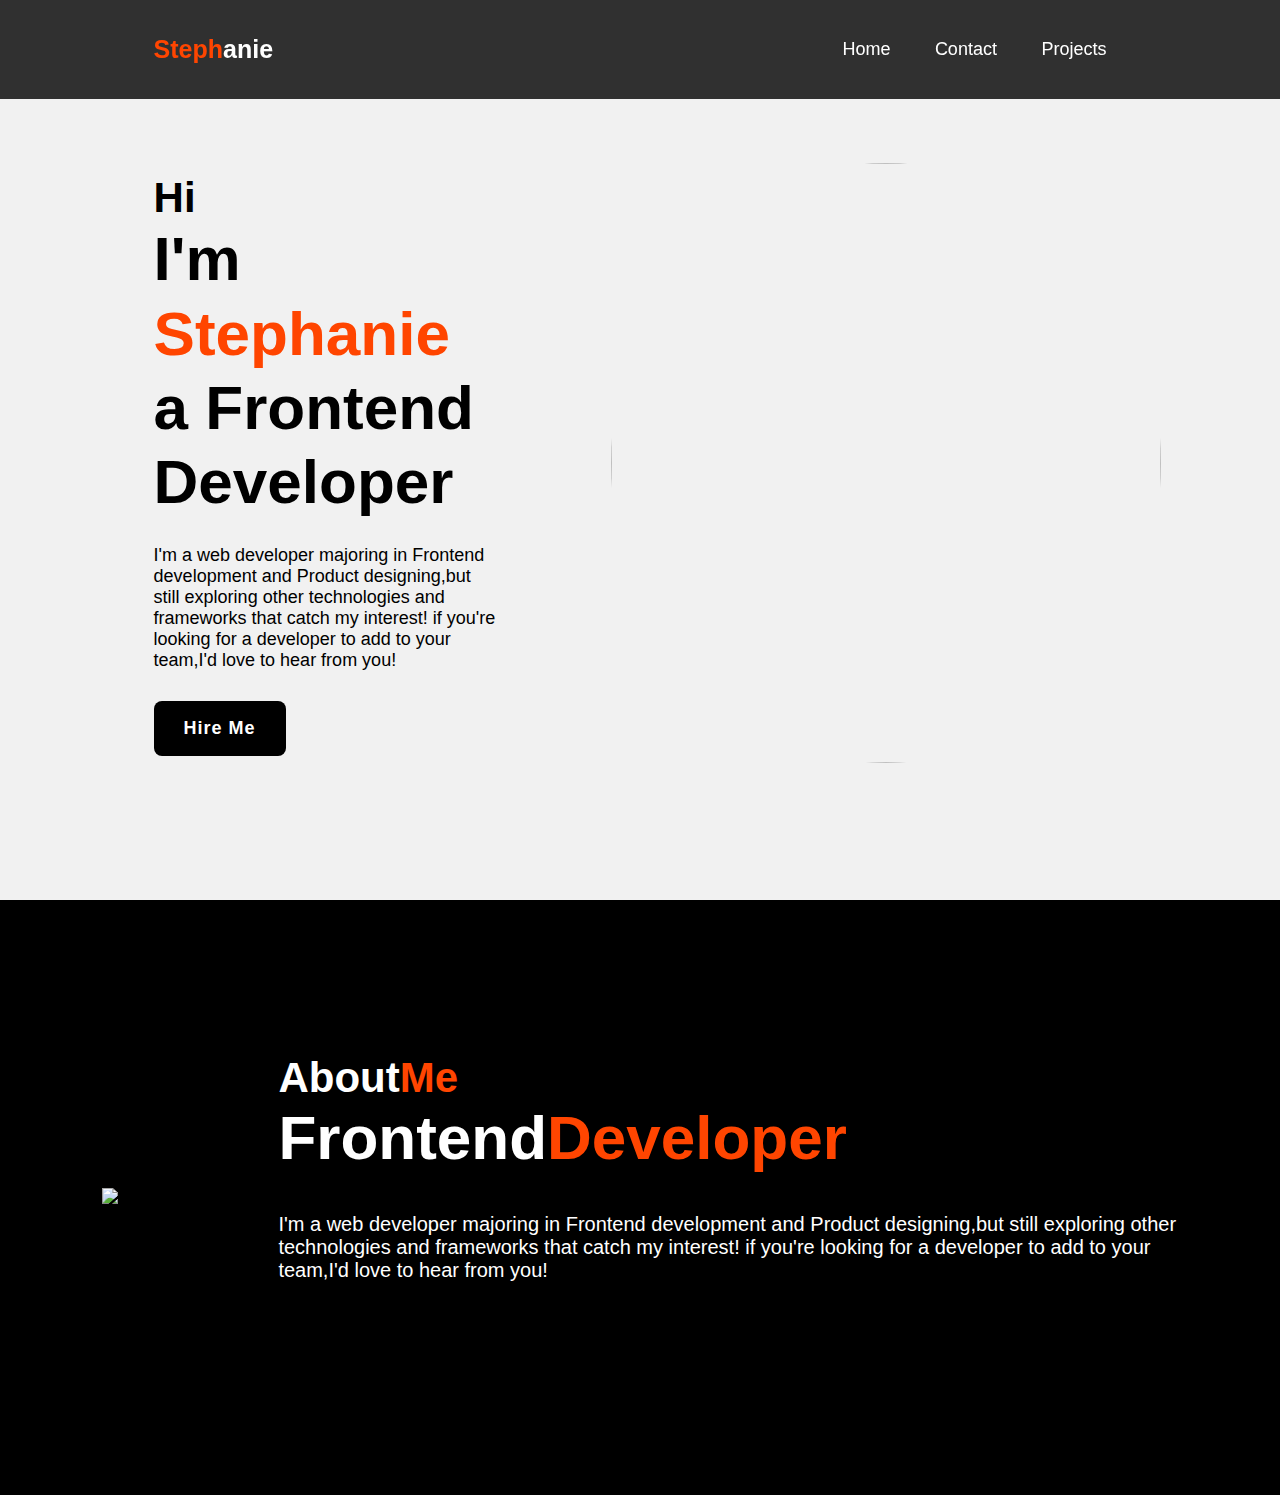
==== index.html @ 30260b5c "work" ====
<!DOCTYPE html>
    <html lang="en">
    <head>
        <meta charset="UTF-8">
        <meta name="viewport" content="width=device-width, initial-scale=1.0">
        <title>My Portfolio</title>
        <link rel="stylesheet" href="style.css">
        <link href="">
    </head>
    <body>
        <!-- <div>
            <h1>Me.</h1>
        </div> -->
        <header class="header">
            <a href="#" class="logo"><span>Steph</span>anie</a>
            <nav class="navbar">
                <!-- <a href="#" class="active">Portfolio</a> -->
                <a href="index.html">Home</a>
                <a href="contact.html">Contact</a>
                <a href="project.html">Projects</a>

            </nav>
        </header>
        <section class="home">
            <div class="home-content">
                <h3>Hi</h3>
                <h1>I'm <span>Stephanie<br></span>a Frontend Developer</h1>
                <p>I'm a web developer majoring in Frontend development and Product designing,but still exploring other technologies and frameworks that catch my interest! if you're looking for a developer to add to your team,I'd love to hear from you! </p>
                <div class="btn-box">
                    <button class="btn-1">Hire Me</button>
                </div>
            </div>
            <div class="img-box">
                <img src="background.jpg.jpg">
            </div>
        </section>
        <section class="about">
            <div class="about-img">
                <img src="background.jpg.jpg">
            </div>
            <div class="about-content">
                <h2 class="heading">About<span>Me</span></h2>
                <h3>Frontend<span>Developer</span></h3>
                <p>I'm a web developer majoring in Frontend development and Product designing,but still exploring other technologies and frameworks that catch my interest! if you're looking for a developer to add to your team,I'd love to hear from you! </p>
            </div>
        </section>
        
    </body>
    </html>
---- style.css ----
*{
    margin: 0;
    padding: 0;
    box-sizing: border-box;
    font-family: "Poppins",sans-serif;
    text-decoration: none;
    list-style: none;
}
.header{
    position: fixed;
    top: 0;
    left: 0;
    width: 100%;
    padding: 35px 12%;
    background: rgba(0, 0, 0, 0.8);
    backdrop-filter: blur(10px);
    display: flex;
    justify-content: space-between;
    align-items: center;
    z-index: 100;
}
.logo{
    font-size: 25px;
    color: white;
    font-weight: 600;
    transition: 0.3s ease;
}
.logo:hover{
    color: orangered;
    text-shadow: 0 0 25px orangered;
                 /* 0 0 50px orangered; */
    transform: scale(1.1);
}
span{
    color: orangered;
}
.navbar a{
    font-size: 18px;
    color: white;
    font-weight: 500;
    margin: 0 20px;
    border-bottom: 3px solid transparent;
    transition: 0.3 ease;
}
.navbar a:hover,.navbar a.active{
    color: orangered;
    border-bottom: 3px solid orangered;
}
.contact{
    padding: 10px 28px;
    background-color: white;
    color:black;
    border: 2px solid transparent;
    border-radius: 8px;
    font-size: 16px;
    letter-spacing: 1px;
    font-weight: 600;
    transition: 0.3s ease;
}
.contact:hover{
    background-color: orangered;
    box-shadow: 0 0 25px orangered;
    color:white
}
.home{
    width: 100%;
    min-height: 100vh;
    background: rgb(241, 241, 241);
    display: flex;
    align-items: center;
    gap: 7em;
    padding: 30px 12% 0;
}
.home-content{
    max-width: 800px;
}
.home-content h3{
    font-size: 42px;
}
.home-content h1{
    font-size: 62px;
    line-height: 1.2;
}
.home-content p{
    font-size: 18px;
    margin: 25px 0 30px;
}
.btn-box{
    width:345px;
    display: flex;
    gap: 2em;
}
.btn-1{
    padding:15px 28px;
    background-color: black;
    color: white;
    border: 2px solid transparent;
    border-radius:8px ;
    font-size: 18px;
    letter-spacing: 1px;
    font-weight: 600;
    transition: 0.3s ease;
    cursor:pointer;

}
.btn-1:hover{
    background-color: white;
    color: black;
    border: 2px solid black;
}
.img-box img{
    border-radius: 50%;
    width: 550px;
    height: 600px;
}
::-webkit-scrollbar{
    width: 15px;

}
::-webkit-scrollbar-thumb{
    background-color: orangered;
}
::-webkit-scrollbar-track{
    background-color: rgba(0, 0, 0, 0.6);
    width: 50px;
}
.about{
    display: flex;
    justify-content: center;
    align-items: center;
    padding: 12% 8%;
    gap: 10em;
    background: black;

}
.about-img.img{
    position: relative;
    width:550px;
    box-shadow: 0 0 25px orangered;
                0 0 50px orangered;
    border-radius:50%;
}
.about-content h2{
    text-align: left;
    color: white;
    font-size: 42px;
}
.about-content h3{
    font-size: 62px;
    color: white;
}
.about-content p{
    color: white;
    font-size: 20px;
    margin: 2em 0 3em;
}
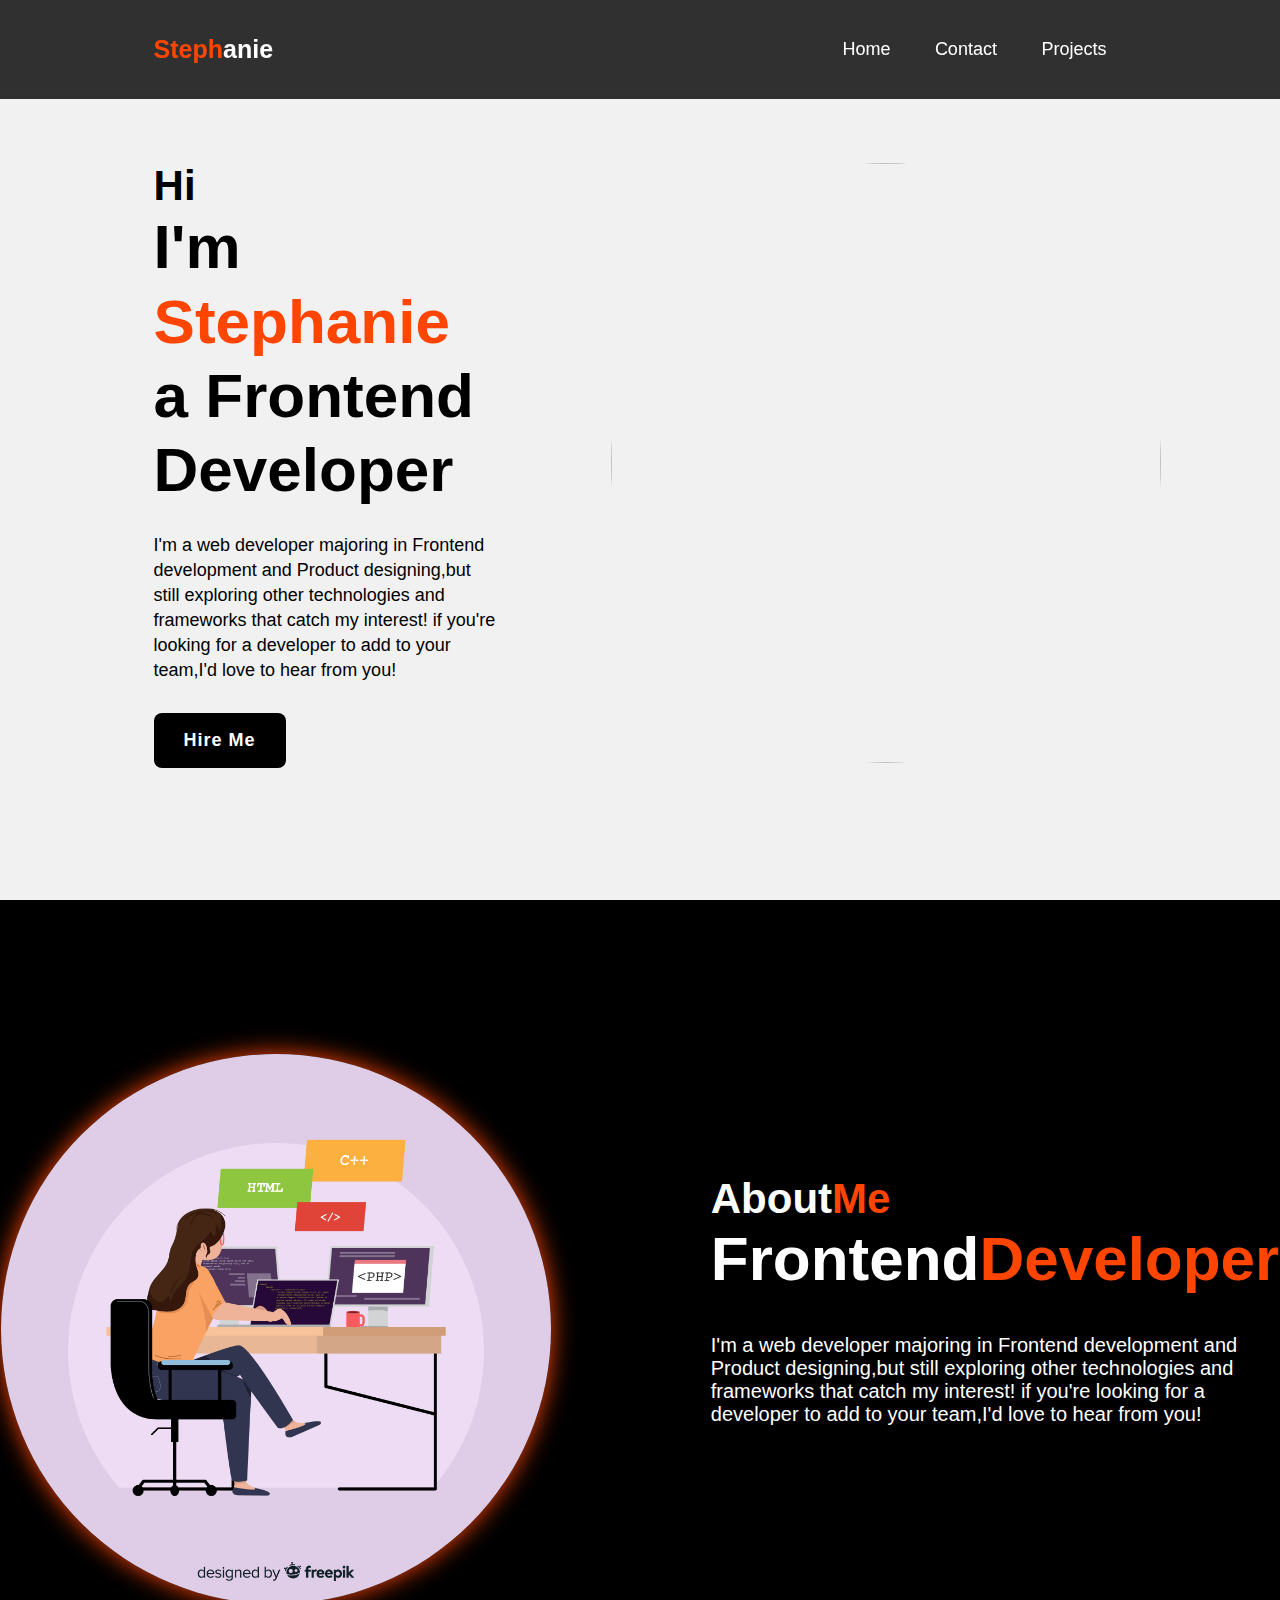
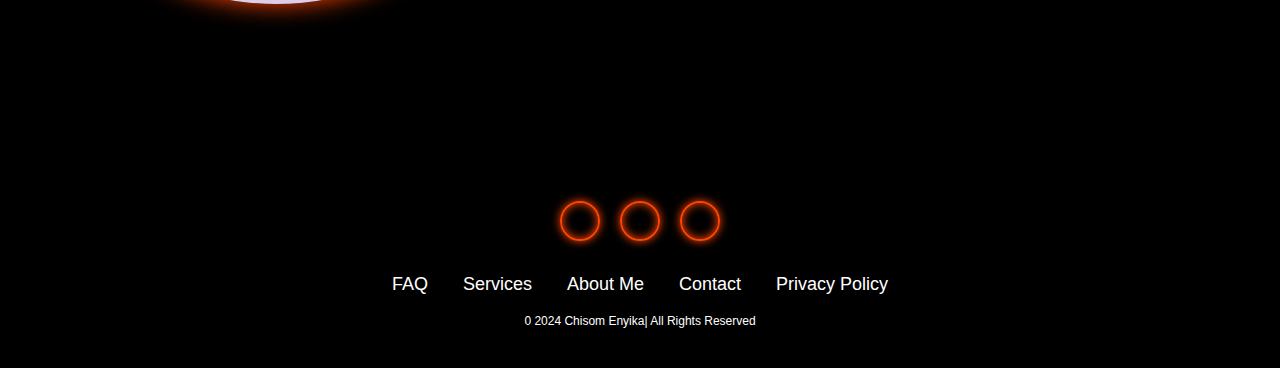
==== commit 381d6edd: "changes in my work" ====
--- a/index.html
+++ b/index.html
@@ -36,7 +36,7 @@
         </section>
         <section class="about">
             <div class="about-img">
-                <img src="background.jpg.jpg">
+                <img src="background.jpg">
             </div>
             <div class="about-content">
                 <h2 class="heading">About<span>Me</span></h2>
@@ -44,6 +44,30 @@
                 <p>I'm a web developer majoring in Frontend development and Product designing,but still exploring other technologies and frameworks that catch my interest! if you're looking for a developer to add to your team,I'd love to hear from you! </p>
             </div>
         </section>
-        
+        <footer class="footer">
+        <div class="socials">
+            <a href="#"><i class='bx bxl-facebook-circle'></i></a>
+            <a href="#"><i class='bx bxl-twitter' ></i></a>
+            <a href="#"><i class='bx bxl-instagram' ></i></a>
+        </div>
+        <ul class="list">
+            <li>
+                <a href="#">FAQ</a>
+            </li>
+            <li>
+                <a href="#">Services</a>
+            </li>
+            <li>
+                <a href="#">About Me</a>
+            </li>
+            <li>
+                <a href="#">Contact</a>
+            </li>
+            <li>
+                <a href="#">Privacy Policy</a>
+            </li>
+        </ul>
+        <p class="copyright"> 0 2024 Chisom Enyika| All Rights Reserved</p>
+        </footer>
     </body>
     </html>--- a/style.css
+++ b/style.css
@@ -84,6 +84,9 @@
 .home-content p{
     font-size: 18px;
     margin: 25px 0 30px;
+    /* letter-spacing: 10px; */
+    line-height: 25px;
+    /* padding-top: 80px; */
 }
 .btn-box{
     width:345px;
@@ -133,12 +136,11 @@
     background: black;
 
 }
-.about-img.img{
+.about-img img{
     position: relative;
     width:550px;
     box-shadow: 0 0 25px orangered;
-                0 0 50px orangered;
-    border-radius:50%;
+    border-radius: 50%;
 }
 .about-content h2{
     text-align: left;
@@ -154,3 +156,89 @@
     font-size: 20px;
     margin: 2em 0 3em;
 }
+.contact-form h2{
+    text-align: center;
+    margin-top: 3em;
+    margin-bottom: 1em;
+    font-size: 36px;
+}
+    .contact-form form{
+        max-width: 50em;
+        margin: 1rem auto;
+        text-align: center;
+        margin-bottom: 3em;
+    }
+    .contact-form form .input-box{
+        display: flex;
+        justify-content: center;
+        flex-wrap: wrap;
+    }
+    .contact-form form .input-box input,
+    .contact-form form textarea{
+        width: 100%;
+        padding: 1.5em;
+        font-size: 18px;
+        color: black;
+        background: rgb(241, 241, 241);
+        border-radius: .8rem;
+        margin: 1rem 0;
+        resize: none;
+    }
+    .footer{
+        position: relative;
+        bottom: 0;
+        width: 100%;
+        padding: 40px 0;
+        background-color: black;
+    }
+    .footer .socials{
+        text-align: center;
+        padding-bottom: 25px;
+        color: white;
+    }
+    .footer .socials a{
+        font-size: 24px;
+        color: white;
+        border: 2px solid orangered;
+        width: 40px;
+        height: 40px;
+        line-height: 38px;
+        display: inline-block;
+        text-align: center;
+        border-radius: 50%;
+        margin: 0 8px;
+        box-shadow: inset 0 0 10px orangered, 0 0 10px orangered;
+        transition: 0.3s ease;
+    }
+    .footer.socials a:hover{
+        transform: scale(1.2) translateY(-10px);
+        color: orangered;
+        border: 2px solid orangered;
+    }
+    .footer ul{
+        margin-top: 0px;
+        padding: 0;
+        font-size: 18px;
+        line-height: 1.6;
+        margin-bottom: 0;
+        text-align: center;
+    }
+    .footer ul li a{
+        color: white;
+        border-bottom:3px solid transparent ;
+        transition: 0.3s ease;
+    }
+    .footer ul li a :hover{
+        border-bottom: 3px solid orangered;
+    }
+    .footer ul li{
+        display: inline-block;
+        padding: 0 15px;
+    }
+    .footer .copyright{
+        margin-top:15px;
+        text-align: center;
+        font-size: 12px;
+        color: white;
+    }
+
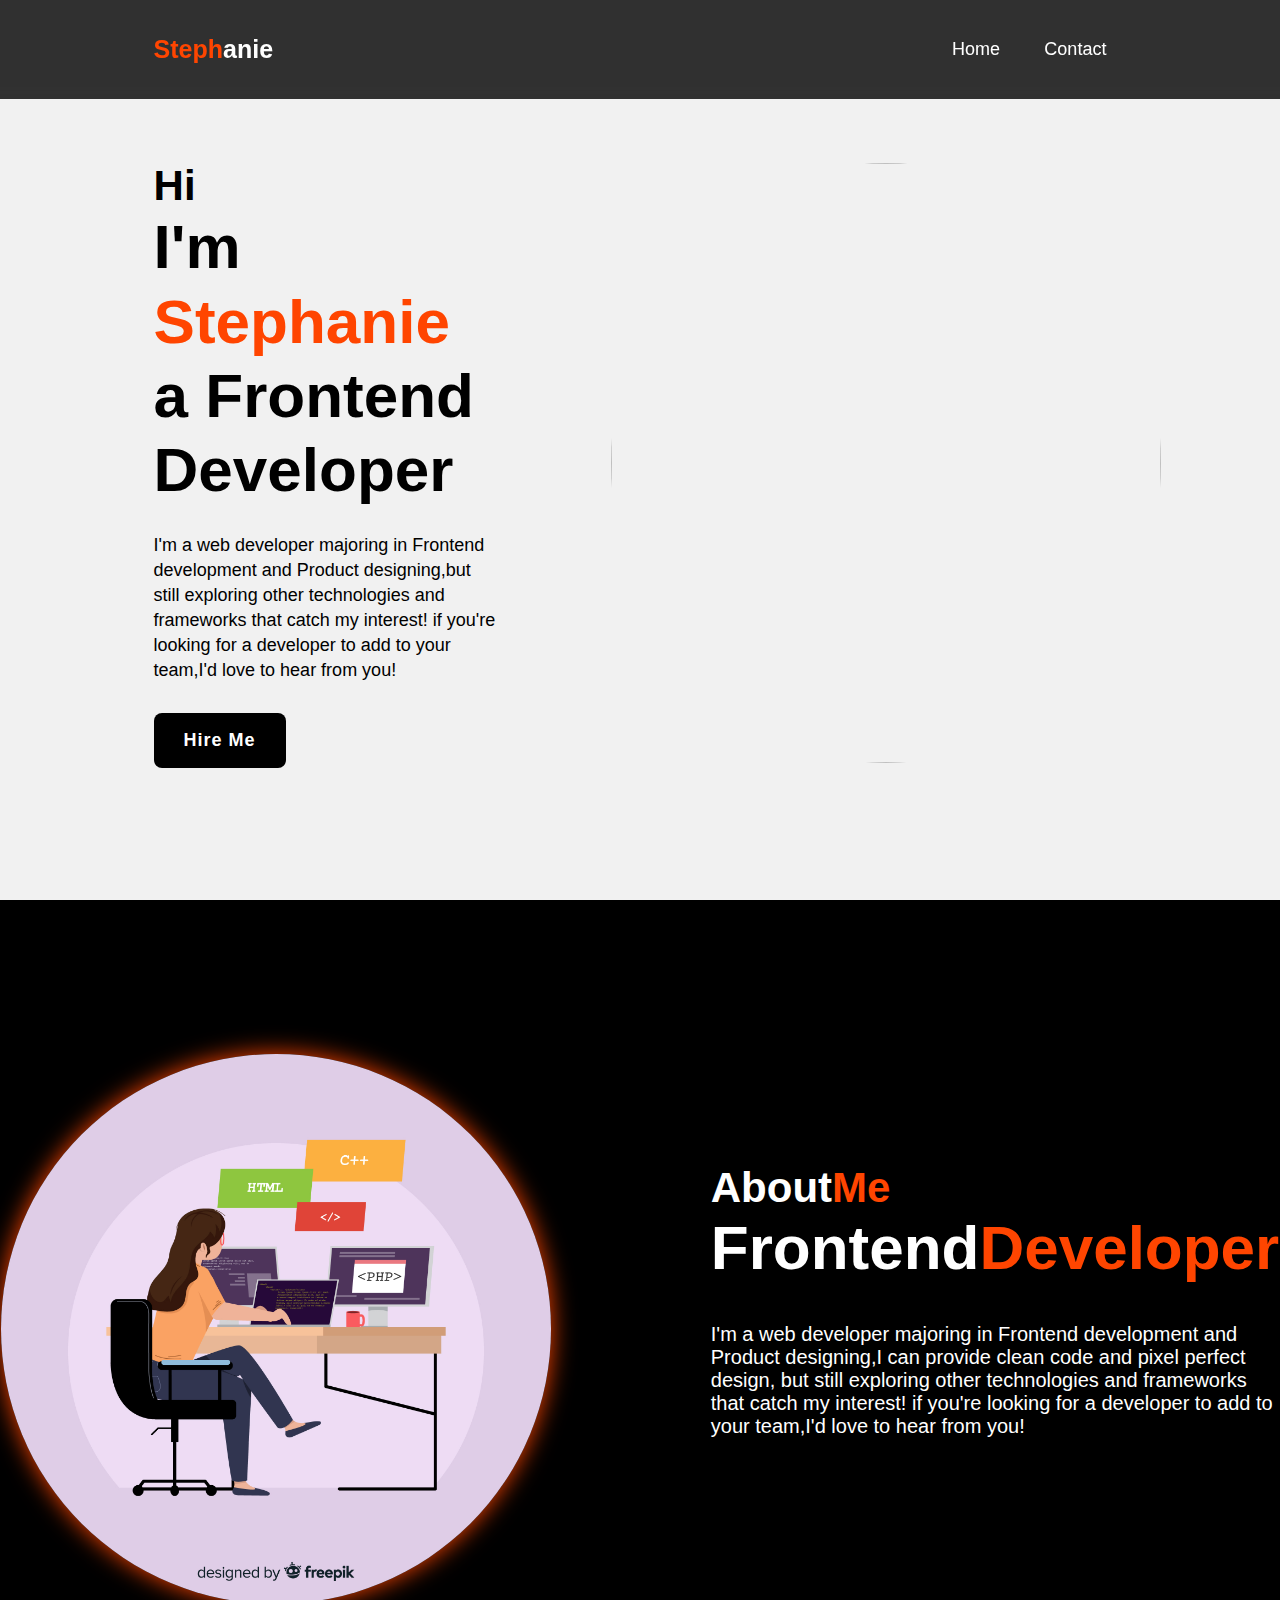
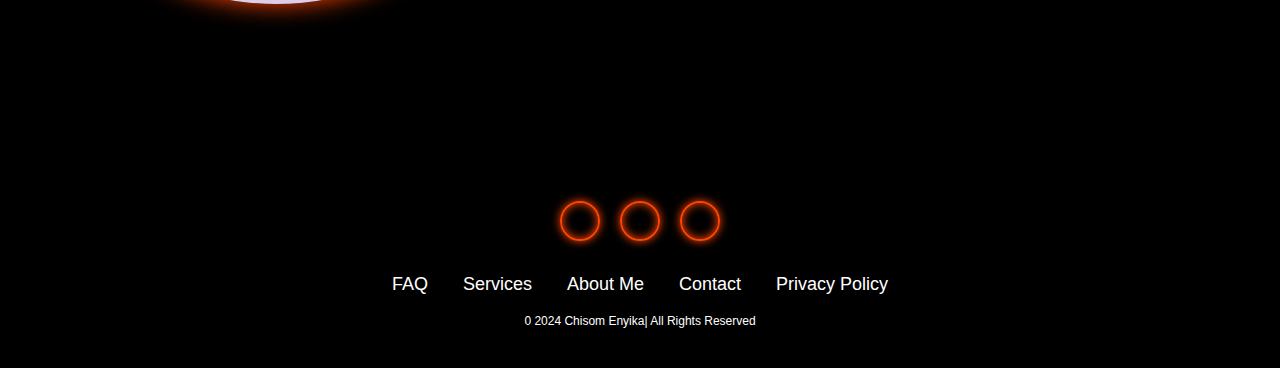
==== commit cc371ccc: "changes" ====
--- a/index.html
+++ b/index.html
@@ -17,7 +17,7 @@
                 <!-- <a href="#" class="active">Portfolio</a> -->
                 <a href="index.html">Home</a>
                 <a href="contact.html">Contact</a>
-                <a href="project.html">Projects</a>
+                <!-- <a href="#">Projects</a> -->
 
             </nav>
         </header>
@@ -41,7 +41,7 @@
             <div class="about-content">
                 <h2 class="heading">About<span>Me</span></h2>
                 <h3>Frontend<span>Developer</span></h3>
-                <p>I'm a web developer majoring in Frontend development and Product designing,but still exploring other technologies and frameworks that catch my interest! if you're looking for a developer to add to your team,I'd love to hear from you! </p>
+                <p>I'm a web developer majoring in Frontend development and Product designing,I can provide clean code and pixel perfect design, but still exploring other technologies and frameworks that catch my interest! if you're looking for a developer to add to your team,I'd love to hear from you! </p>
             </div>
         </section>
         <footer class="footer">
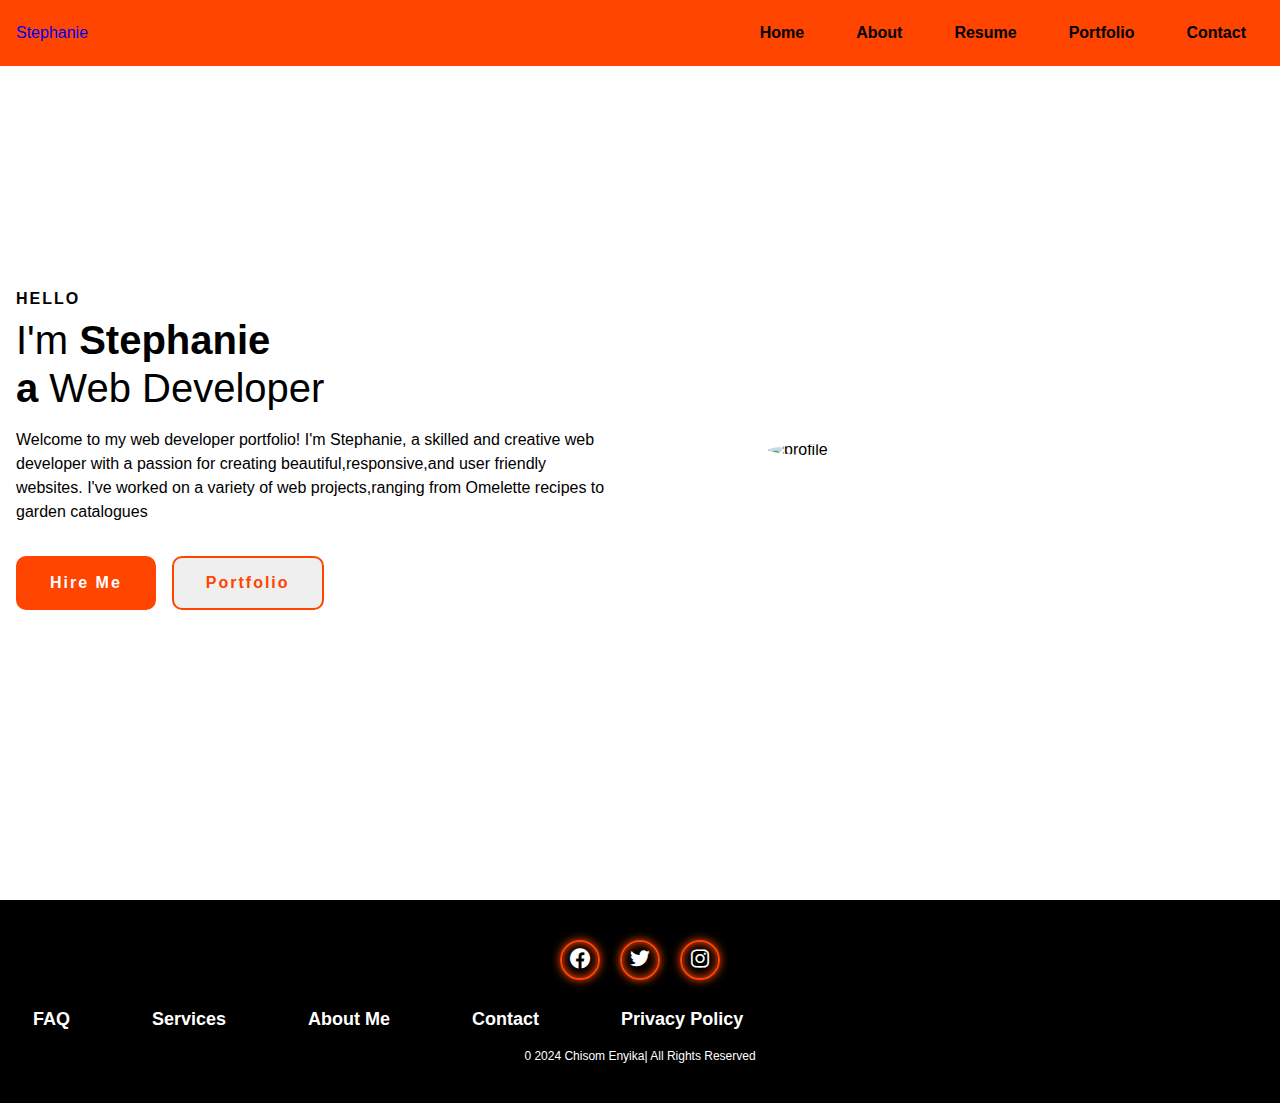
==== commit e64fd752: "lots of changes" ====
--- a/index.html
+++ b/index.html
@@ -1,73 +1,77 @@
-    <!DOCTYPE html>
-    <html lang="en">
-    <head>
-        <meta charset="UTF-8">
-        <meta name="viewport" content="width=device-width, initial-scale=1.0">
-        <title>My Portfolio</title>
-        <link rel="stylesheet" href="style.css">
-        <link href="">
-    </head>
-    <body>
-        <!-- <div>
-            <h1>Me.</h1>
-        </div> -->
-        <header class="header">
-            <a href="#" class="logo"><span>Steph</span>anie</a>
-            <nav class="navbar">
-                <!-- <a href="#" class="active">Portfolio</a> -->
-                <a href="index.html">Home</a>
-                <a href="contact.html">Contact</a>
-                <!-- <a href="#">Projects</a> -->
+<!DOCTYPE html>
+<html lang="en">
+<head>
+    <meta charset="UTF-8">
+    <meta name="viewport" content="width=device-width, initial-scale=1.0">
+    <title>My Portfolio</title>
+    <!-- <link rel="shortcut icon" href="./images/favicon.ico" type="image/x-icon"> -->
+    <!-- <svg xmlns="http://www.w3.org/2000/svg" viewBox="0 0 24 24" fill="currentColor"><path d="M3 4H21V6H3V4ZM3 11H21V13H3V11ZM3 18H21V20H3V18Z"></path></svg> -->
+    <link rel="stylesheet" href="styles.css">
+    <link href='https://unpkg.com/boxicons@2.1.4/css/boxicons.min.css' rel='stylesheet'>
+</head>
+<body>
+    <nav><div class="nav__content">
+        <div class="logo"><a href="#">Stephanie</a></div>
+        <label for="check" class="checkbox">
+            <i class="ri-menu-line"></i>
 
-            </nav>
-        </header>
-        <section class="home">
-            <div class="home-content">
-                <h3>Hi</h3>
-                <h1>I'm <span>Stephanie<br></span>a Frontend Developer</h1>
-                <p>I'm a web developer majoring in Frontend development and Product designing,but still exploring other technologies and frameworks that catch my interest! if you're looking for a developer to add to your team,I'd love to hear from you! </p>
-                <div class="btn-box">
-                    <button class="btn-1">Hire Me</button>
-                </div>
+        </label>
+        <input type="checkbox" name="check" id="check">
+        <ul>
+            <li><a href="#">Home</a></li>
+            <li><a href="#">About</a></li>
+            <li><a href="#">Resume</a></li>
+            <li><a href="#">Portfolio</a></li>
+            <li><a href="contact.html">Contact</a></li>
+        </ul>
+    </div>
+</nav>
+<section class="section">
+    <div class="section__container">
+        <div class="content">
+            <p class="subtitle">HELLO</p>
+            <h1 class="title">
+                I'm <span>Stephanie<br> a </span> Web Developer
+            </h1>
+            <p class="description">
+                Welcome to my web developer portfolio! I'm Stephanie, a skilled and creative web developer with a passion for creating beautiful,responsive,and user friendly websites. I've worked on a variety of web projects,ranging from Omelette recipes to garden catalogues
+            </p>
+            <div class="action__btns">
+                <button class="hire__me">Hire Me</button>
+                <button class="portfolio">Portfolio</button>
             </div>
-            <div class="img-box">
-                <img src="background.jpg.jpg">
-            </div>
-        </section>
-        <section class="about">
-            <div class="about-img">
-                <img src="background.jpg">
-            </div>
-            <div class="about-content">
-                <h2 class="heading">About<span>Me</span></h2>
-                <h3>Frontend<span>Developer</span></h3>
-                <p>I'm a web developer majoring in Frontend development and Product designing,I can provide clean code and pixel perfect design, but still exploring other technologies and frameworks that catch my interest! if you're looking for a developer to add to your team,I'd love to hear from you! </p>
-            </div>
-        </section>
-        <footer class="footer">
-        <div class="socials">
-            <a href="#"><i class='bx bxl-facebook-circle'></i></a>
-            <a href="#"><i class='bx bxl-twitter' ></i></a>
-            <a href="#"><i class='bx bxl-instagram' ></i></a>
         </div>
-        <ul class="list">
-            <li>
-                <a href="#">FAQ</a>
-            </li>
-            <li>
-                <a href="#">Services</a>
-            </li>
-            <li>
-                <a href="#">About Me</a>
-            </li>
-            <li>
-                <a href="#">Contact</a>
-            </li>
-            <li>
-                <a href="#">Privacy Policy</a>
-            </li>
-        </ul>
-        <p class="copyright"> 0 2024 Chisom Enyika| All Rights Reserved</p>
-        </footer>
-    </body>
-    </html>+        <div class="image">
+            <img src="background.jpg.jpg" alt="profile">
+        </div>
+    </div>
+
+</section>
+<footer class="footer">
+    <div class="socials">
+        <a href="#"><i class='bx bxl-facebook-circle'></i></a>
+        <a href="#"><i class='bx bxl-twitter' ></i></a>
+        <a href="#"><i class='bx bxl-instagram' ></i></a>
+    </div>
+    <ul class="list">
+        <li>
+            <a href="#">FAQ</a>
+        </li>
+        <li>
+            <a href="#">Services</a>
+        </li>
+        <li>
+            <a href="#">About Me</a>
+        </li>
+        <li>
+            <a href="#">Contact</a>
+        </li>
+        <li>
+            <a href="#">Privacy Policy</a>
+        </li>
+    </ul>
+    <p class="copyright"> 0 2024 Chisom Enyika| All Rights Reserved</p>
+    </footer>
+    
+</body>
+</html>--- a/styles.css
+++ b/styles.css
@@ -0,0 +1,251 @@
+:root{
+    --primary-color:orangered;
+    --secondary-color:#fff
+    --max-width: 1200px;
+    --text-dark:#1f2937
+    --text-light:#6b7280;
+    --extra-light:#faf5ff
+}
+*{
+    padding: 0;
+    margin: 0;
+    box-sizing: border-box;
+
+}
+a{
+    text-decoration: none;
+}
+body{
+    font-family: 'poppins' ,sans-serif;
+}
+nav{
+    width: 100%;
+    position: fixed;
+    top: 0;
+    left: 0;
+    background-color: orangered;
+    z-index: 99;
+}
+.nav__content{
+    max-width: var(--max-width);
+    margin: auto;
+    padding: 1.5rem 1rem  ;
+    display: flex;
+    align-items: center;
+    justify-content: space-between;
+}
+
+nav.logo a{
+    font-size: 1.5rem;
+    font-weight: 600;
+    color: var(--primary-color);
+    transition: 0.3s;
+}
+nav.logo a:hover{
+    color: var(--primary-color);
+}
+nav.checkbox{
+    display: none;
+}
+nav input{
+    display: none;
+}
+nav.checkbox i{
+    font-size: 2rem;
+    color: var(--primary-color);
+    cursor: pointer;
+}
+ul{
+    display: flex;
+    align-items: center;
+    gap: 1rem;
+    list-style:none ;
+    transition: left 0.3s;
+}
+ul li a{
+    padding: 0.5rem 1rem;
+    border: 2px solid transparent;
+    text-decoration: none;
+    font-weight: 600;
+    color: var(--text-dark);
+    transition: 0.3s;
+}
+ul li a:hover{
+    border-top-color: white;
+    border-bottom-color:white ;
+    color: white;
+}
+.section{
+    /* background-color: var(--extra-light); */
+    background-color:white;
+}
+.section__container{
+    min-height: 100vh;
+    max-width: var(--max-width);
+    margin: auto;
+    padding: 1rem;
+    display: grid;
+    grid-template-columns: repeat(2, 1fr);
+    gap: 4rem;
+}
+.content{
+    display: flex;
+    flex-direction: column;
+    justify-content: center;
+}
+.subtitle{
+    letter-spacing:2px;
+    color: var(--text-light);
+    font-weight: 600;
+    margin-bottom: .5rem;
+}
+.title{
+    font-size: 2.5rem;
+    font-weight: 400;  
+    line-height: 3rem;
+    color: var(--text-dark);
+    margin-bottom: 1rem;
+}
+.title span{
+    font-weight: 600;
+}
+.description{
+    line-height: 1.5rem;
+    color: var(--text-light);
+    margin-bottom: 2rem;
+
+}
+.action__btns{
+    display: flex;
+    gap: 1rem;
+}
+.action__btns button{
+    font-size: 1rem;
+    font-weight: 600;
+    letter-spacing: 2px;
+    padding: 1rem 2rem;
+    outline: none;
+    border: 2px solid var(--primary-color);
+    border-radius: 10px;
+    transition: .3s;
+    cursor: pointer;
+
+}
+.hire__me{
+    background-color: var(--primary-color);
+    color: white;
+}
+.hire__me:hover{
+    background-color: var(--primary-color);
+
+}
+.portfolio{
+    color: var(--primary-color);
+}
+.portfolio:hover{
+    background-color: var(--primary-color);
+    color: white;
+}
+.image{
+    display: grid;
+    place-items: center;
+
+}
+.image img{
+    width:min(25rem,90%);
+    border-radius: 100%;
+
+}
+.footer{
+    position: relative;
+    bottom: 0;
+    width: 100%;
+    padding: 40px 0;
+    background-color: black;
+}
+.footer .socials{
+    text-align: center;
+    padding-bottom: 25px;
+    color: white;
+}
+.footer .socials a{
+    font-size: 24px;
+    color: white;
+    border: 2px solid orangered;
+    width: 40px;
+    height: 40px;
+    line-height: 38px;
+    display: inline-block;
+    text-align: center;
+    border-radius: 50%;
+    margin: 0 8px;
+    box-shadow: inset 0 0 10px orangered, 0 0 10px orangered;
+    transition: 0.3s ease;
+}
+.footer.socials a:hover{
+    transform: scale(1.2) translateY(-10px);
+    color: orangered;
+    border: 2px solid orangered;
+}
+.footer ul{
+    margin-top: 0px;
+    padding: 0;
+    font-size: 18px;
+    line-height: 1.6;
+    margin-bottom: 0;
+    text-align: center;
+}
+.footer ul li a{
+    color: white;
+    border-bottom:3px solid transparent ;
+    transition: 0.3s ease;
+}
+.footer ul li a :hover{
+    border-bottom: 3px solid orangered;
+}
+.footer ul li{
+    display: inline-block;
+    padding: 0 15px;
+}
+.footer .copyright{
+    margin-top:15px;
+    text-align: center;
+    font-size: 12px;
+    color: white;
+}
+@media(width < 750px){
+        nav.checkbox{
+            display: block;
+        }
+        ul{
+            position: absolute;
+            width: 100%;
+            height: calc(100vh-85px);
+            left: -100%;
+            top: 85px;
+            background-color: var(--extra-light);
+            flex-direction: column;
+            justify-content: center;
+            gap: 3rem;
+        }
+        nav #check:checked ~ ul{
+            left: 0;
+
+        }
+        ul li a{
+            font-size: 1.25rem;
+        }
+        .section__container{
+            padding: 10rem 1rem 5rem 1rem;
+            text-align: center;
+            grid-template-columns: repeat(1,1fr);
+
+        }
+        .image{
+            grid-area: 1/1/2/2;
+        }
+        .action__btns{
+            margin: auto;
+        }
+    }
+
